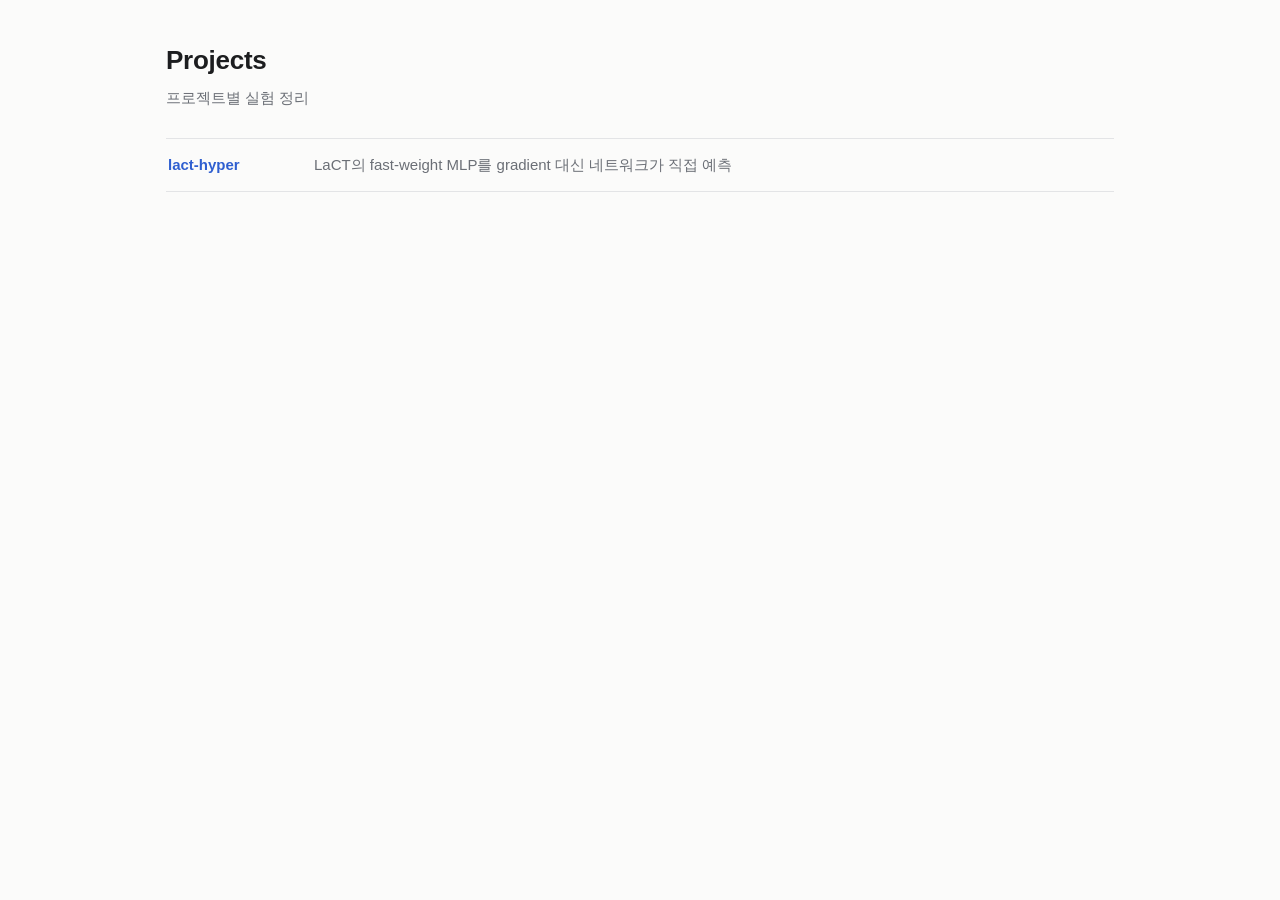
==== index.html @ a07c0ce9 "Add projects site with lact-hyper results page Co-Authored-By: Claude <noreply@anthropic.com> Claude" ====
<!doctype html>
<html lang="ko">
<head>
<meta charset="utf-8">
<meta name="viewport" content="width=device-width, initial-scale=1">
<meta name="robots" content="noindex, nofollow">
<title>Projects</title>
<link rel="stylesheet" href="style.css">
</head>
<body>
<main>
  <h1>Projects</h1>
  <p class="sub">프로젝트별 실험 정리</p>
  <ul class="plist">
    <li><a href="lact-hyper/">lact-hyper</a><span>LaCT의 fast-weight MLP를 gradient 대신 네트워크가 직접 예측</span></li>
  </ul>
</main>
</body>
</html>
---- style.css ----
:root {
  --bg: #fbfbfa; --fg: #1c1d1f; --muted: #6b6f76; --line: #e3e4e6; --card: #ffffff;
  --accent: #2f5fd0; --best: #0d7a4f; --base-bg: #f1f3f7;
}
@media (prefers-color-scheme: dark) {
  :root {
    --bg: #131416; --fg: #e8e9eb; --muted: #9a9fa8; --line: #2b2d31; --card: #1a1b1e;
    --accent: #8fb0ff; --best: #5ed3a0; --base-bg: #202329;
  }
}
* { box-sizing: border-box; }
body {
  margin: 0; background: var(--bg); color: var(--fg);
  font: 15px/1.6 -apple-system, BlinkMacSystemFont, "Segoe UI", "Apple SD Gothic Neo", "Noto Sans KR", sans-serif;
}
main { max-width: 980px; margin: 0 auto; padding: 40px 16px 64px; }
h1 { font-size: 26px; margin: 0 0 4px; letter-spacing: -0.01em; }
.sub { color: var(--muted); margin: 0 0 28px; }
a { color: var(--accent); text-decoration: none; }
a:hover { text-decoration: underline; }
.crumb { font-size: 13px; margin-bottom: 14px; }
.plist { list-style: none; padding: 0; margin: 0; border-top: 1px solid var(--line); }
.plist li { padding: 14px 2px; border-bottom: 1px solid var(--line); display: flex; gap: 16px; flex-wrap: wrap; align-items: baseline; }
.plist a { font-weight: 600; min-width: 130px; }
.plist span { color: var(--muted); }
.wrap { overflow-x: auto; background: var(--card); border: 1px solid var(--line); border-radius: 10px; }
table { border-collapse: collapse; width: 100%; min-width: 640px; }
th, td { padding: 12px 14px; text-align: left; vertical-align: top; border-bottom: 1px solid var(--line); }
tr:last-child td { border-bottom: 0; }
th { font-size: 12px; font-weight: 600; color: var(--muted); white-space: nowrap; }
th.num, td.num { text-align: right; white-space: nowrap; font-variant-numeric: tabular-nums; }
td.num { font-family: ui-monospace, SFMono-Regular, Menlo, Consolas, monospace; font-size: 14px; }
tr.base td { background: var(--base-bg); }
.label { font-weight: 600; }
.exp { color: var(--muted); font-size: 12px; font-family: ui-monospace, SFMono-Regular, Menlo, Consolas, monospace; }
.desc { color: var(--fg); }
.best { color: var(--best); font-weight: 700; }
.pending { color: var(--muted); font-family: inherit; font-size: 13px; }
.note { color: var(--muted); font-size: 13px; margin-top: 14px; }
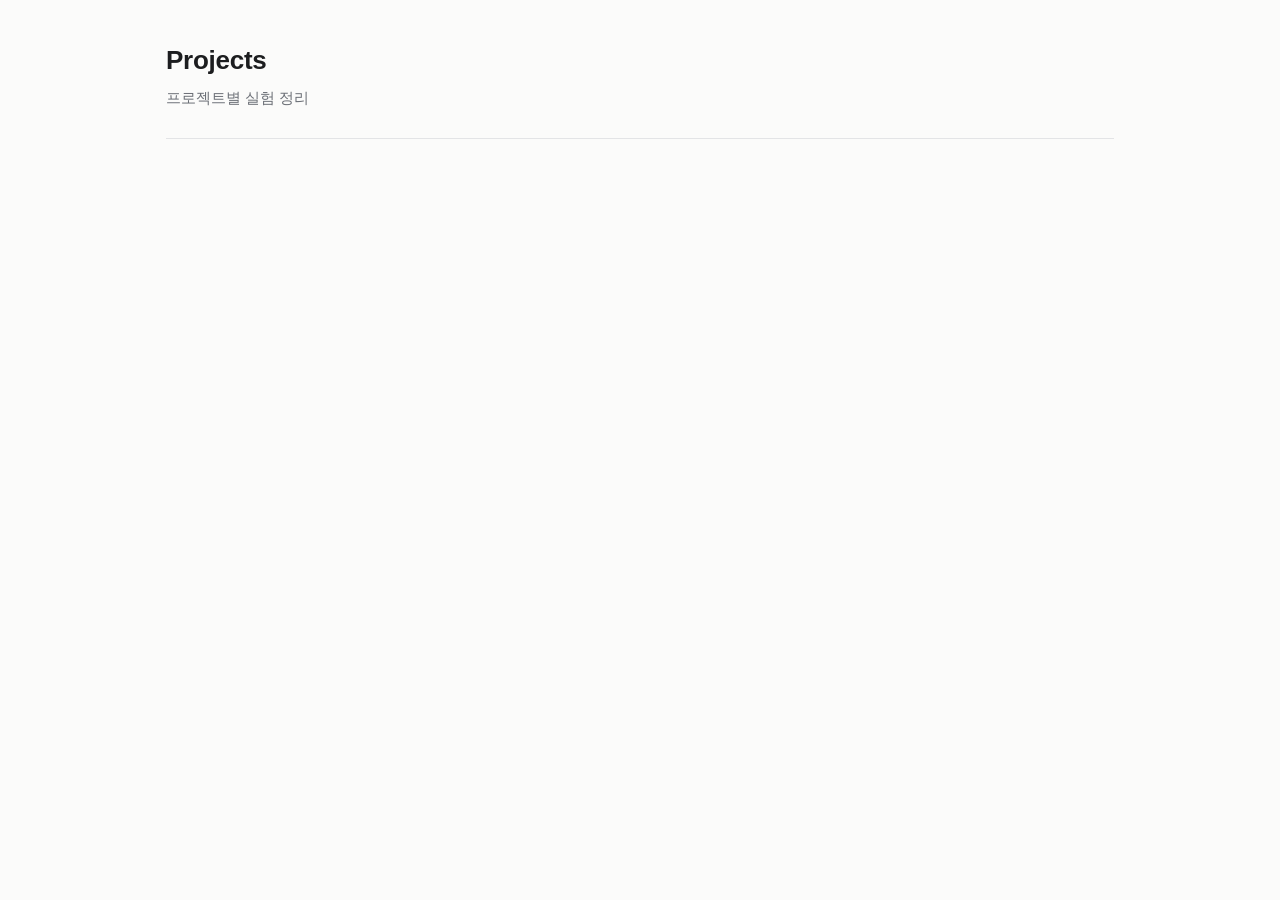
==== commit ea43994a: "remove lact-hyper page (moved to a private page) Co-Authored-By: Claude <noreply@anthropic.com> Clau" ====
--- a/index.html
+++ b/index.html
@@ -12,7 +12,6 @@
   <h1>Projects</h1>
   <p class="sub">프로젝트별 실험 정리</p>
   <ul class="plist">
-    <li><a href="lact-hyper/">lact-hyper</a><span>LaCT의 fast-weight MLP를 gradient 대신 네트워크가 직접 예측</span></li>
   </ul>
 </main>
 </body>
--- a/style.css
+++ b/style.css
@@ -37,3 +37,7 @@
 .best { color: var(--best); font-weight: 700; }
 .pending { color: var(--muted); font-family: inherit; font-size: 13px; }
 .note { color: var(--muted); font-size: 13px; margin-top: 14px; }
+h2 { font-size: 18px; margin: 40px 0 4px; letter-spacing: -0.01em; }
+h2 + .sub { margin-bottom: 16px; }
+.diff { color: var(--muted); font-weight: 400; font-size: 12px; }
+td.num.pending { font-size: 12px; }
